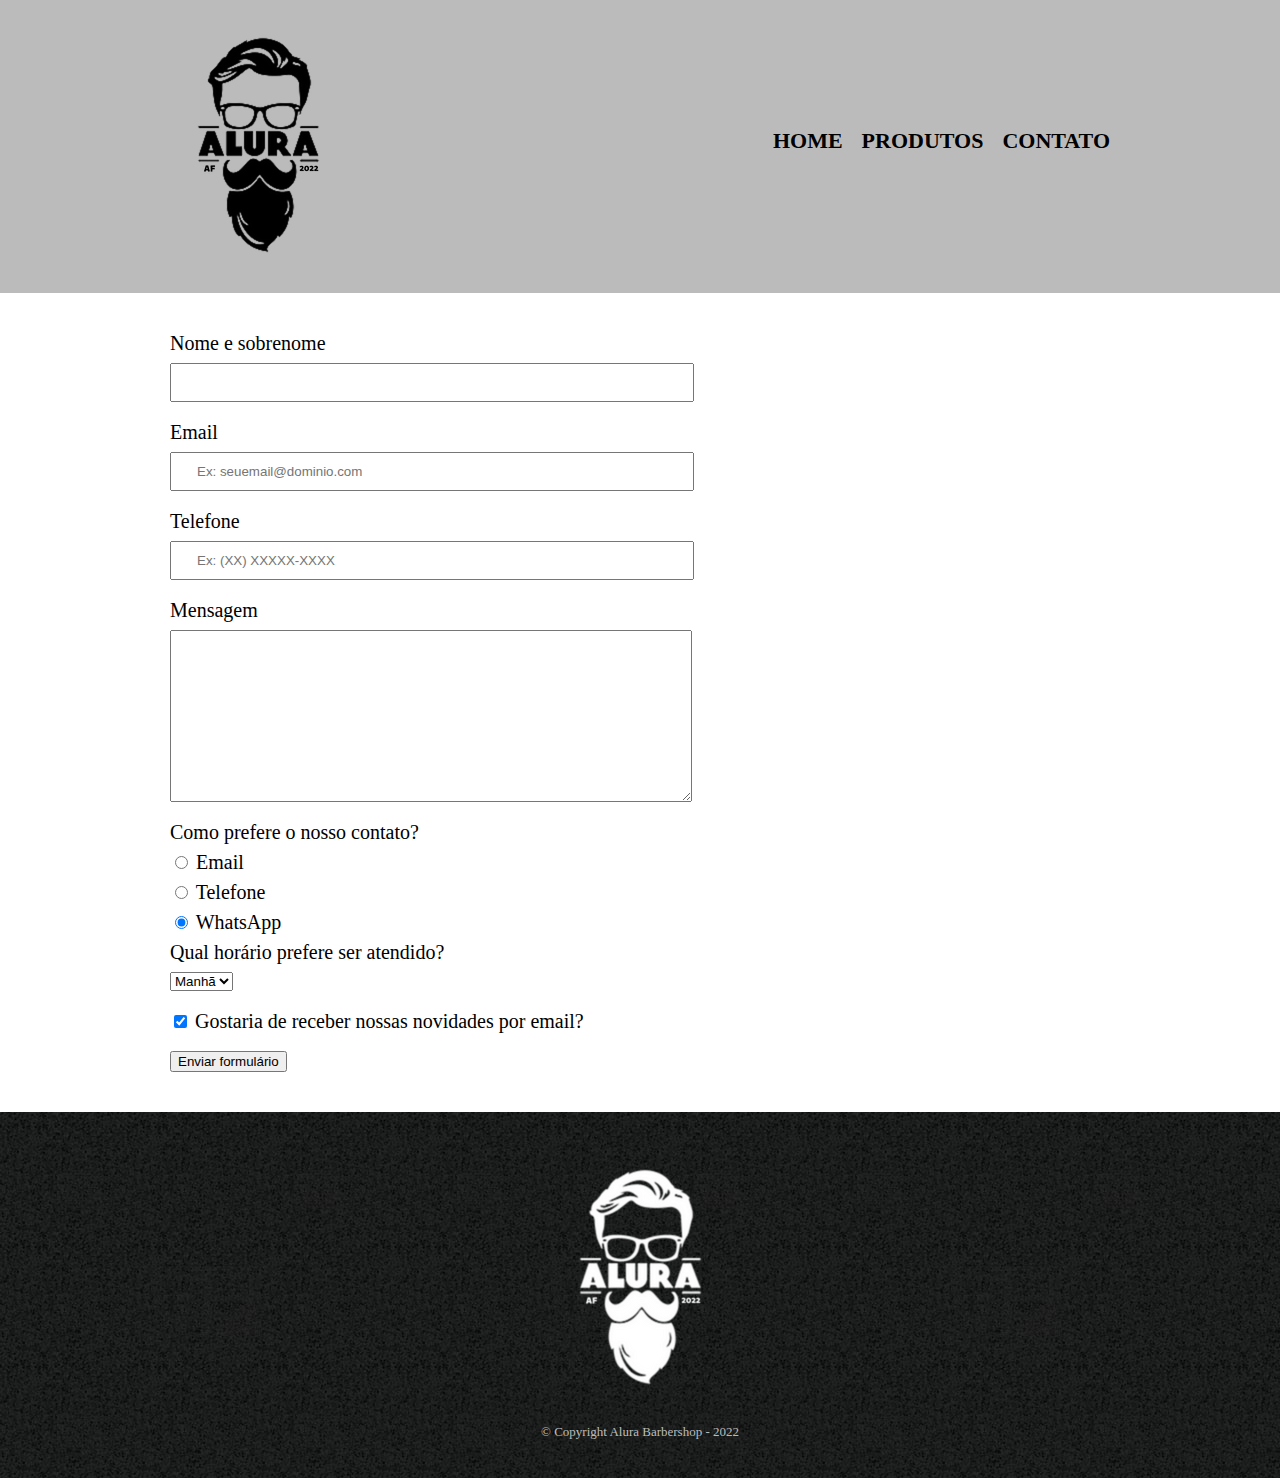
==== contato.html @ 77cd7fe1 "Up detalhes" ====
<!DOCTYPE html>
<html>
    <head>
        <meta charset="utf-8">
        <title>Contato - Barbearia Alura</title>

        <link rel="stylesheet" href="reset.css">
        <link rel="stylesheet" href="style.css">
    </head>
    <body>
        <header>
            <div class="caixa">
                <h1><img src="logo.png" alt="Logo da Barbearia Alura"></h1>
                <nav>
                    <ul>
                        <li><a href="index.html">Home</a></li>
                        <li><a href="produtos.html">Produtos</a></li>
                        <li><a href="contato.html">Contato</a></li>
                    </ul>
                </nav>
            </div>
        </header>

        <main>
            <form>
                <label for="nomesobrenome">Nome e sobrenome</label>
                <input type="text" id="nomesobrenome" class="input-padrao" required>

                <label for="email">Email</label>
                <input type="email" id="email" class="input-padrao" required placeholder="Ex: seuemail@dominio.com">

                <label id="tel">Telefone</label>
                <input type="tel" id="tel" class="input-padrao" required placeholder="Ex: (XX) XXXXX-XXXX">

                <label for="mensagem">Mensagem</label>
                <textarea cols="70" rows="10" id="mensagem" class="input-padrao" required></textarea>

                <fieldset>
                    <legend>Como prefere o nosso contato?</legend>
                    <label for="radio-email"><input type="radio" name="contato" value="email" id="radio-email"> Email</label>
                    
                    <label for="radio-tel"><input type="radio" name="contato" value="tel" id="radio-tel"> Telefone</label>

                    <label for="radio-wpp"><input type="radio" name="contato" value="wpp" id="radio-wpp" checked> WhatsApp</label>
                </fieldset>

                <fieldset>
                    <legend>Qual horário prefere ser atendido?</legend>
                    <select>
                        <option>Manhã</option>
                        <option>Tarde</option>
                        <option>Noite</option>
                    </select>
                </fieldset>

                <label class="checkbox"><input type="checkbox" checked> Gostaria de receber nossas novidades por email?</label>

                <input type="submit" value="Enviar formulário">
            </form>
        </main>

        <footer>
            <img src="logo-branco.png" alt="Logo da Barbearia Alura">
            <p class="copyright">&copy; Copyright Alura Barbershop - 2022</p>
        </footer>
    </body>
</html>
---- style.css ----
header {
    background: #BBBBBB;
    padding: 20px 0;
}

.caixa {
    position: relative;
    width: 940px;
    margin: 0 auto;
}

nav {
    position: absolute;
    top: 110px;
    right: 0;
}

nav li {
    display: inline;
    margin: 0 0 0 15px;
}

nav a {
    text-transform: uppercase;
    color: black;
    font-weight: bold;
    font-size: 22px;
    text-decoration: none;
}

nav a:hover {
    color: #C78C19;
    text-decoration: underline;
}

.produtos {
    width: 940px;
    margin: 0 auto;
    padding: 50px 0;
}

.produtos li {
    display: inline-block;
    text-align: center;
    width: 30%;
    vertical-align: top;
    margin: 0 1.5%;
    padding: 30px 20px;
    box-sizing: border-box;
    border: 2px solid #000000;
    border-radius: 10px;
}

.produtos li:hover {
    border-color: #C78C19;
}

.produtos li:hover h2 {
    font-size: 34px;
}

.produtos li:active {
    border-color: #088C19;
}

.produtos h2 {
    font-size: 30px;
    font-weight: bold;
}

.produto-descricao {
    font-size: 18px;
}

.produto-preco {
    font-size: 22px;
    font-weight: bold;
    margin-top: 10px;
}

footer {
    text-align: center;
    background: url("bg.jpg");
    padding: 40px 0;
}

.copyright {
    color: #ffffffb5;
    font-size: 13px;
    margin: 20px 0 0;
}

main {
    width: 940px;
    margin: 0 auto;
}

form {
    margin: 40px 0;
}

form label, form legend {
    display: block;
    font-size: 20px;
    margin: 0 0 10px;
}

.input-padrao {
    display: block;
    margin: 0 0 20px;
    padding: 10px 25px;
    width: 50%;
}

.checkbox {
    margin: 20px 0;
}
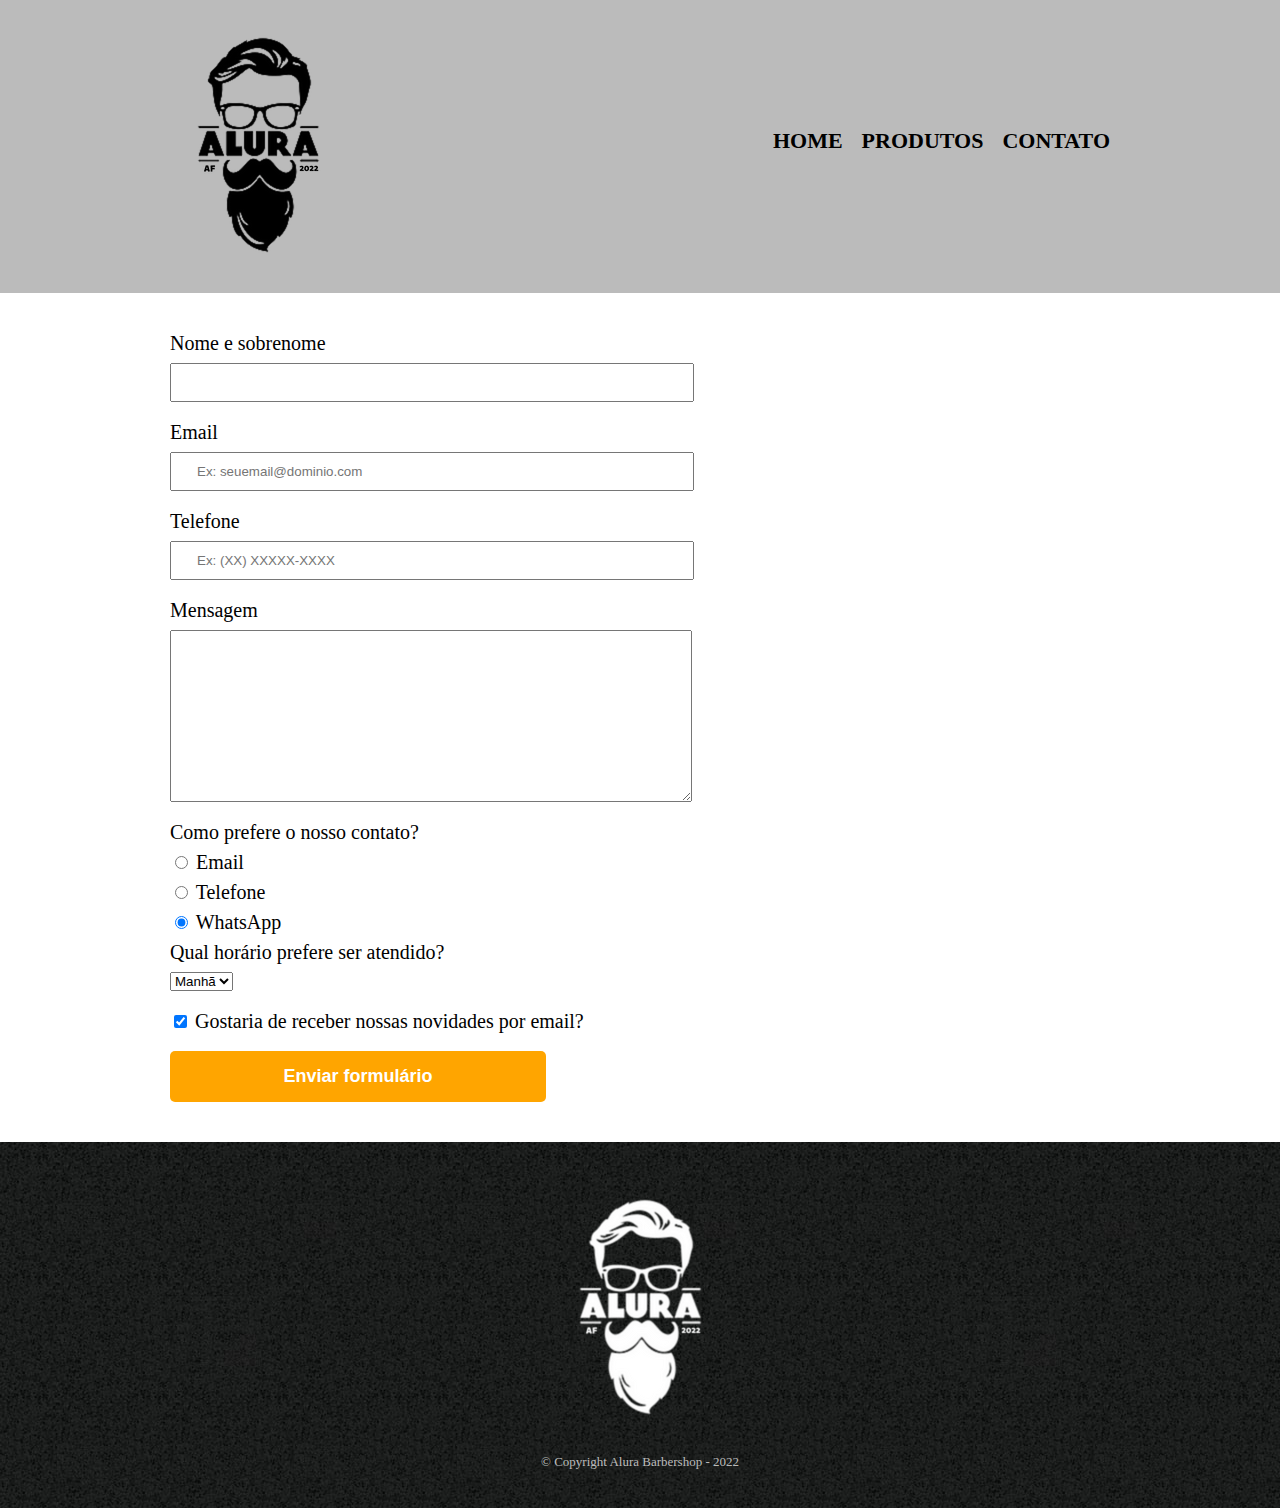
==== commit d2833523: "Criação e tratamento do botão 'enviar'" ====
--- a/contato.html
+++ b/contato.html
@@ -55,7 +55,7 @@
 
                 <label class="checkbox"><input type="checkbox" checked> Gostaria de receber nossas novidades por email?</label>
 
-                <input type="submit" value="Enviar formulário">
+                <input type="submit" value="Enviar formulário" class="enviar">
             </form>
         </main>
 
--- a/style.css
+++ b/style.css
@@ -114,4 +114,21 @@
 
 .checkbox {
     margin: 20px 0;
+}
+
+.enviar {
+    width: 40%;
+    padding: 15px 0;
+    background: orange;
+    color: white;
+    font-weight: bold;
+    font-size: 18px;
+    border: none;
+    border-radius: 5px;
+    transition: 1s background;
+    cursor: pointer;
+}
+
+.enviar:hover {
+    background: darkorange;
 }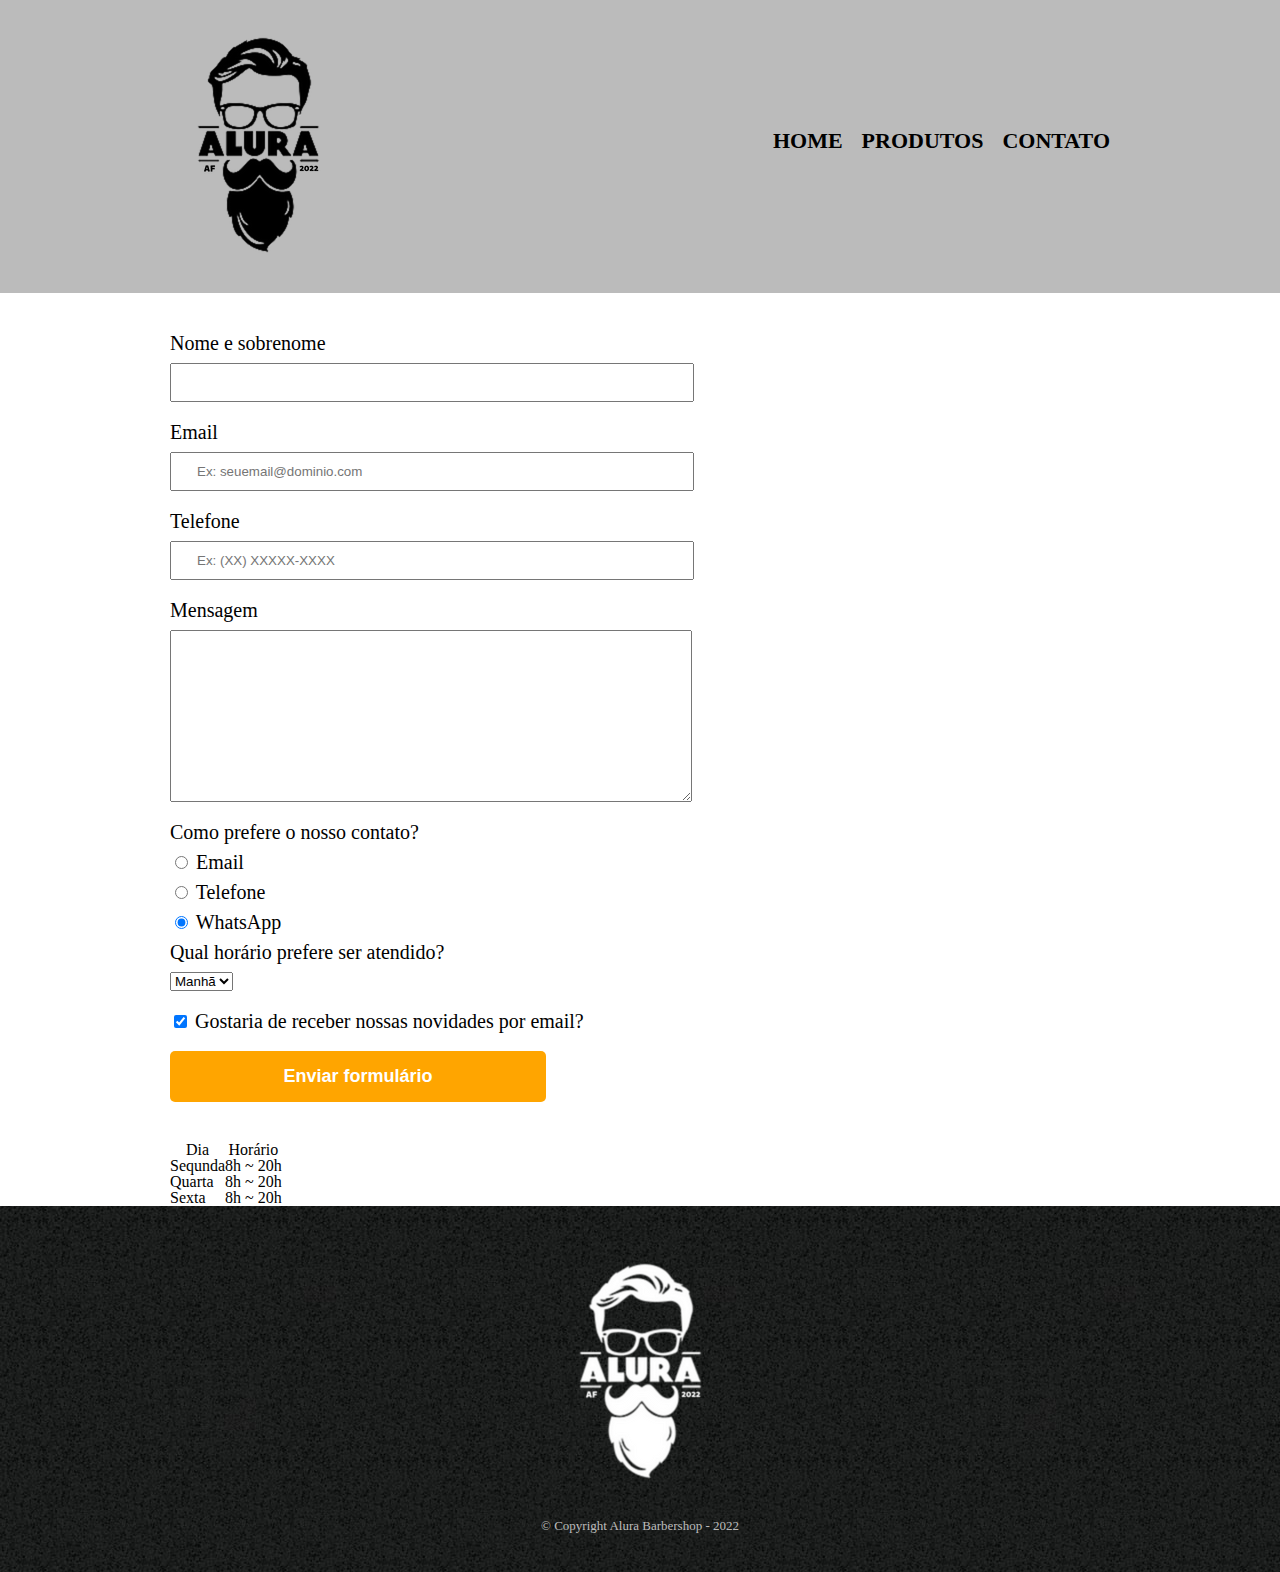
==== commit 0e50f711: "Add table" ====
--- a/contato.html
+++ b/contato.html
@@ -57,6 +57,30 @@
 
                 <input type="submit" value="Enviar formulário" class="enviar">
             </form>
+
+            <table>
+                <thead>
+                <tr>
+                    <th>Dia</th>
+                    <th>Horário</th>
+                </tr>
+                </thead>
+                
+                <tbody>
+                    <tr>
+                        <td>Sequnda</td>
+                        <td>8h ~ 20h</td>
+                    </tr>
+                    <tr>
+                        <td>Quarta</td>
+                        <td>8h ~ 20h</td>
+                    </tr>
+                    <tr>
+                        <td>Sexta</td>
+                        <td>8h ~ 20h</td>
+                    </tr>
+                </tbody>
+            </table>
         </main>
 
         <footer>
--- a/style.css
+++ b/style.css
@@ -125,10 +125,11 @@
     font-size: 18px;
     border: none;
     border-radius: 5px;
-    transition: 1s background;
+    transition: 1s all;
     cursor: pointer;
 }
 
 .enviar:hover {
     background: darkorange;
+    transform: scale(1.1);
 }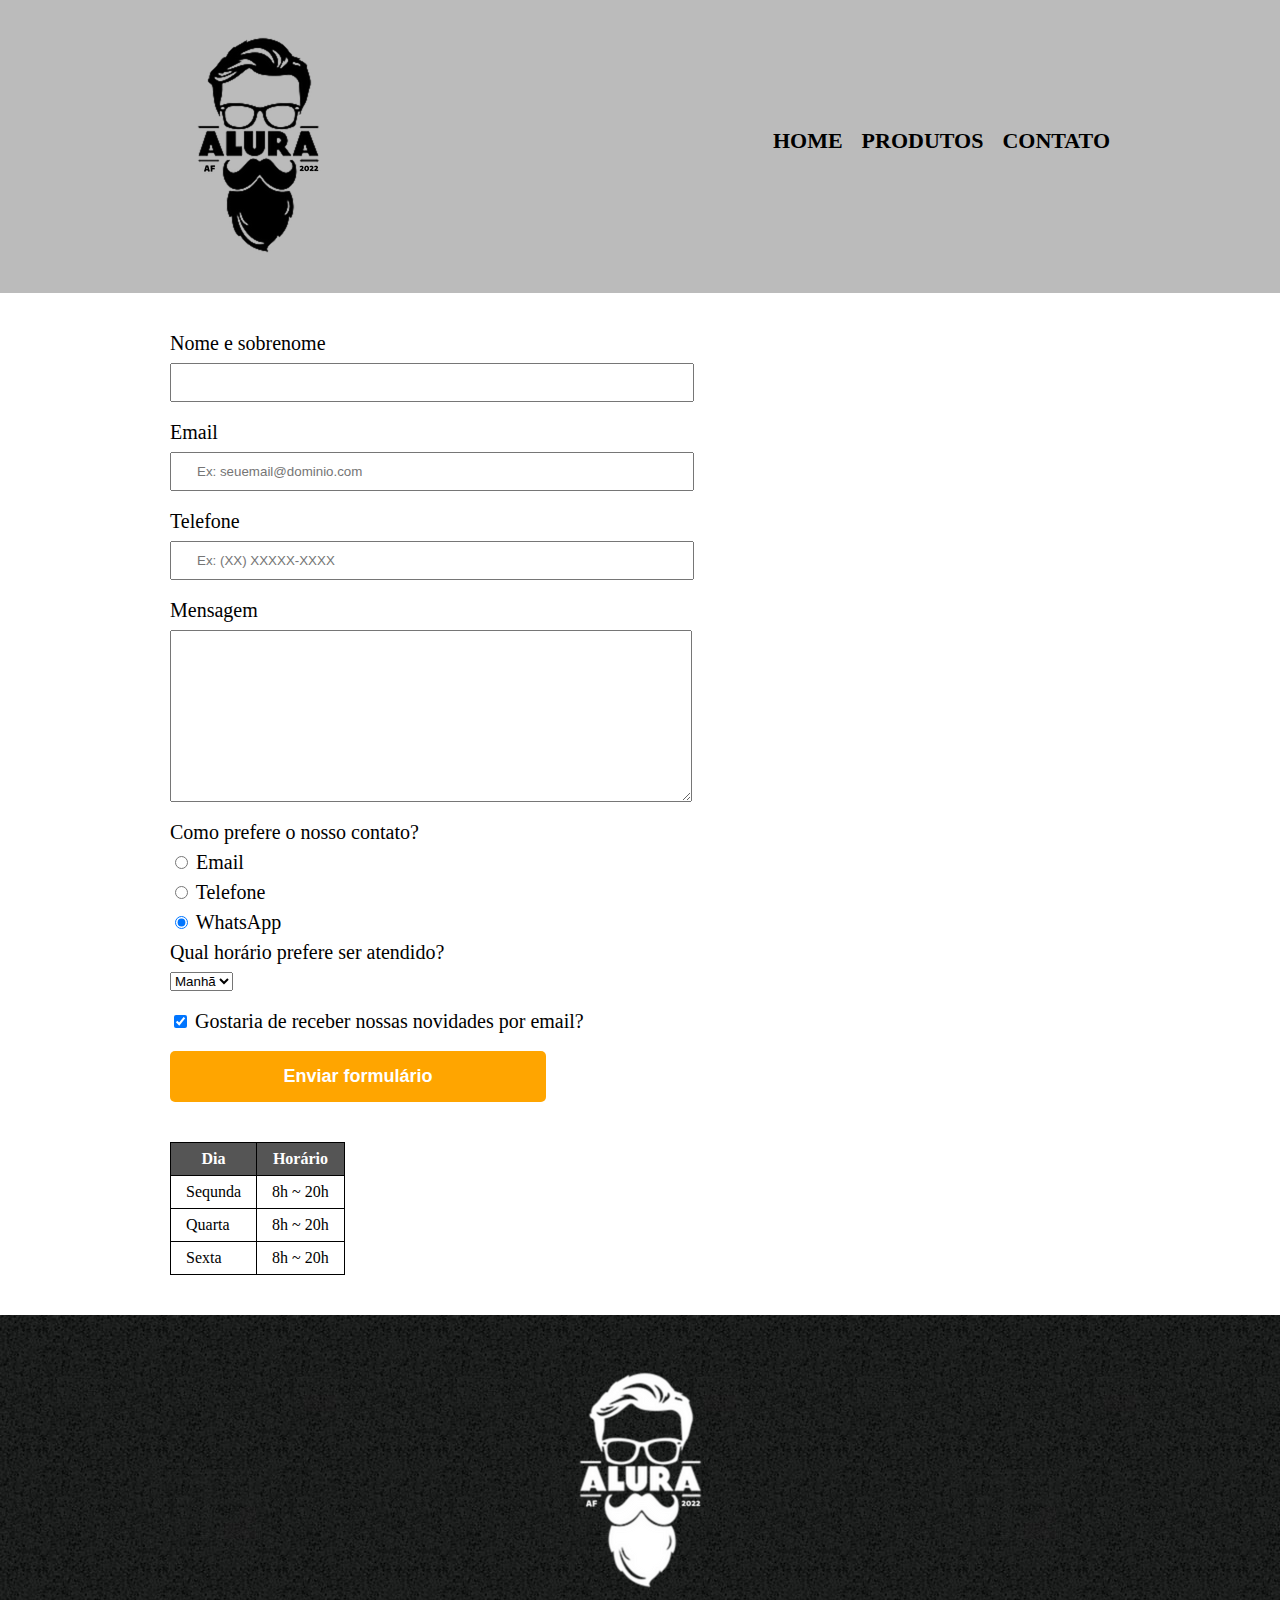
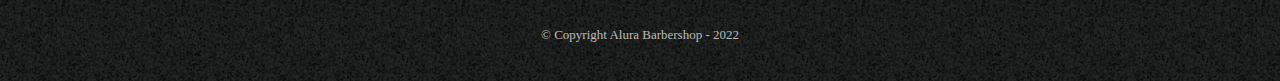
==== commit d8a7a6d8: "Up index" ====
--- a/contato.html
+++ b/contato.html
@@ -50,7 +50,7 @@
                         <option>Manhã</option>
                         <option>Tarde</option>
                         <option>Noite</option>
-                    </select>
+                    </select>     
                 </fieldset>
 
                 <label class="checkbox"><input type="checkbox" checked> Gostaria de receber nossas novidades por email?</label>
--- a/style.css
+++ b/style.css
@@ -132,4 +132,54 @@
 .enviar:hover {
     background: darkorange;
     transform: scale(1.1);
-}+}
+
+table {
+    margin: 20px 0 40px;
+}
+
+thead {
+    background: #555555;
+    color: white;
+    font-weight: bold;
+}
+
+td, th {
+    border: 1px solid black;
+    padding: 8px 15px;
+}
+
+/* CSS da página inicial(Home) */
+.banner {
+    width: 100%;
+}
+
+.titulo-principal {
+    text-align: center;
+    font-size: 2em;
+    margin: 0 0 1em;
+    clear: left;
+}
+
+.principal p {
+    margin: 0 0 1em;
+}
+
+.principal strong {
+    font-weight: bold;
+}
+
+.principal em {
+    font-style: italic;
+}
+
+.utensilios {
+    width: 120px;
+    float: left;
+    margin: 0 20px 20px 0;
+}
+
+.imagem-beneficios {
+    width: 60%;
+}
+
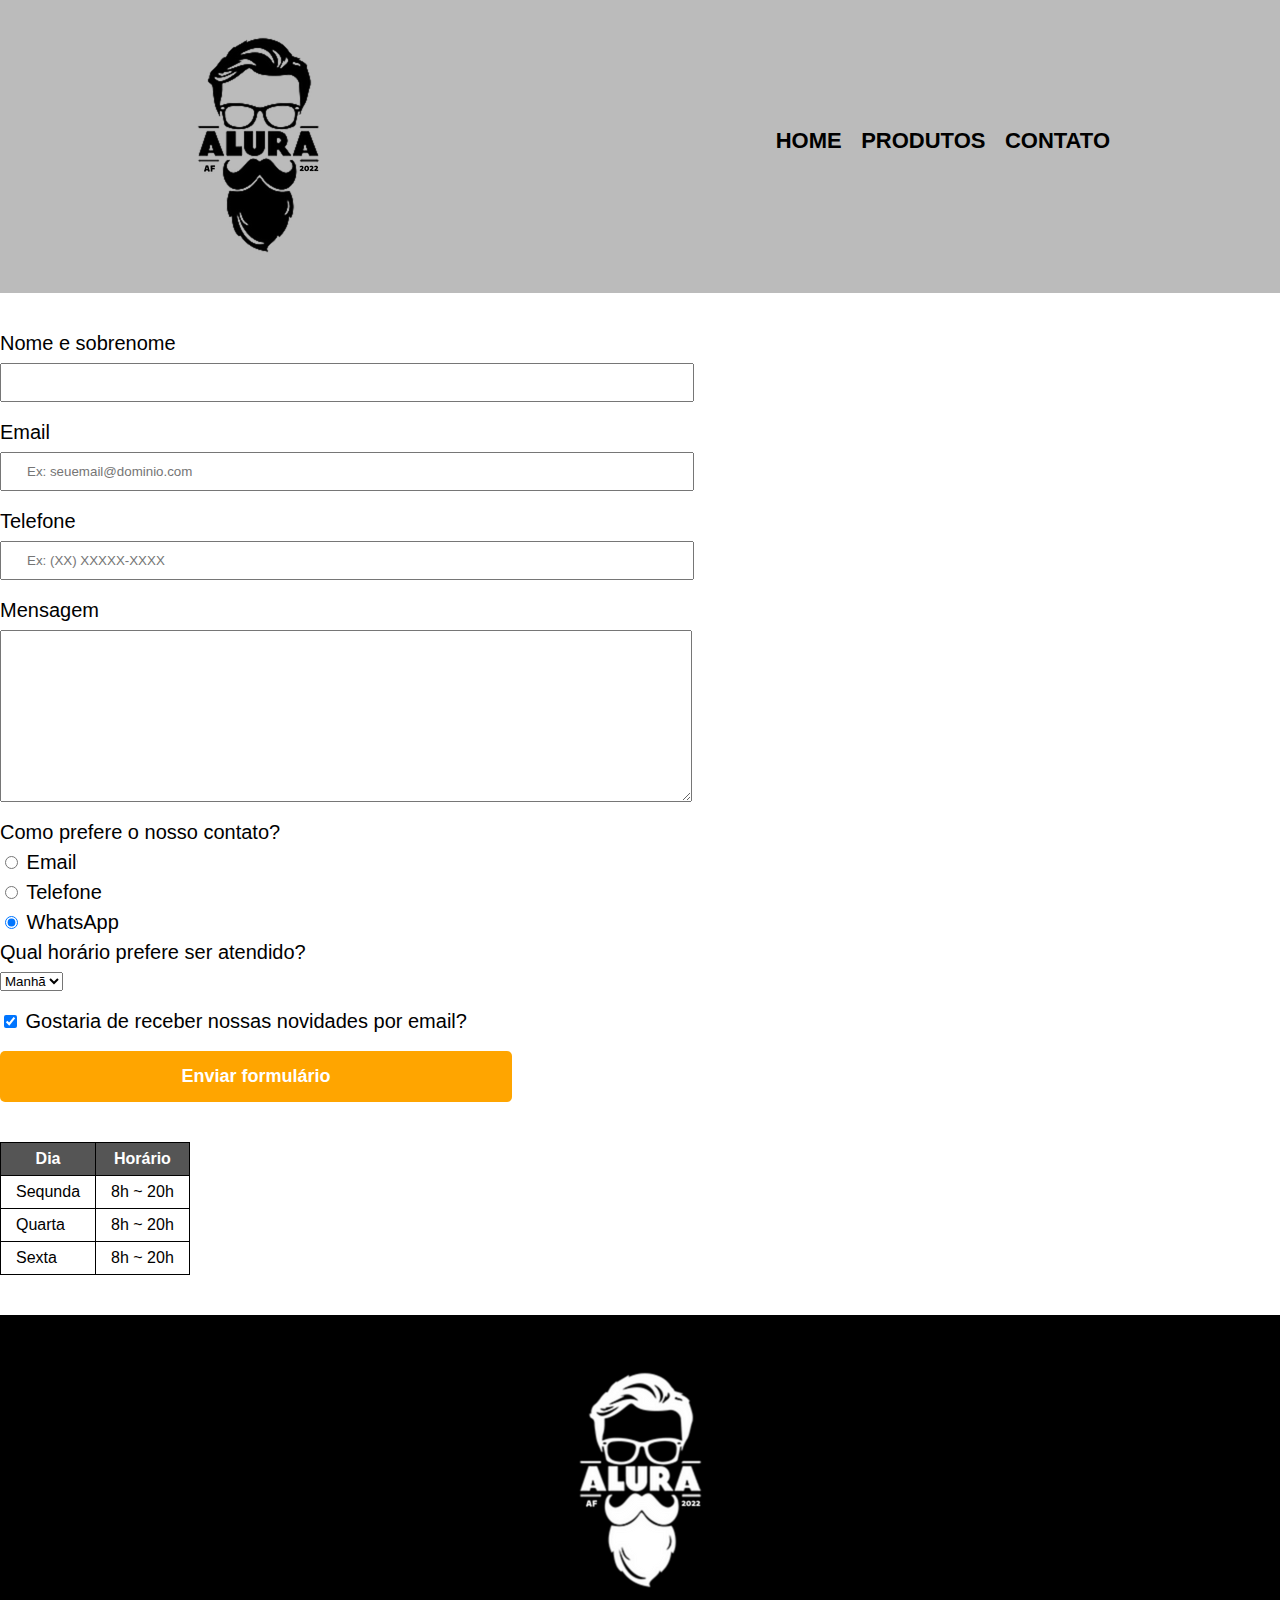
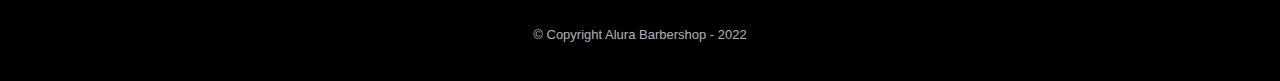
==== commit 8f25b5c4: "Up" ====
--- a/contato.html
+++ b/contato.html
@@ -1,7 +1,7 @@
 <!DOCTYPE html>
 <html>
     <head>
-        <meta charset="utf-8">
+        <meta charset="UTF-8">
         <title>Contato - Barbearia Alura</title>
 
         <link rel="stylesheet" href="reset.css">
--- a/style.css
+++ b/style.css
@@ -1,3 +1,7 @@
+body {
+    font-family: 'Montserrat', sans-serif;
+}
+
 header {
     background: #BBBBBB;
     padding: 20px 0;
@@ -47,7 +51,7 @@
     margin: 0 1.5%;
     padding: 30px 20px;
     box-sizing: border-box;
-    border: 2px solid #000000;
+    border: 2px solid black;
     border-radius: 10px;
 }
 
@@ -88,11 +92,6 @@
     color: #ffffffb5;
     font-size: 13px;
     margin: 20px 0 0;
-}
-
-main {
-    width: 940px;
-    margin: 0 auto;
 }
 
 form {
@@ -159,6 +158,14 @@
     font-size: 2em;
     margin: 0 0 1em;
     clear: left;
+    text-shadow: 2px 1px burlywood;
+}
+
+.principal {
+    padding: 3em 0;
+    background: #FEFEFE;
+    width: 940px;
+    margin: 0 auto;
 }
 
 .principal p {
@@ -179,7 +186,96 @@
     margin: 0 20px 20px 0;
 }
 
+.mapa {
+    padding: 3em 0;
+    background: linear-gradient(#FEFEFE, #888888);
+}
+
+.mapa-conteudo {
+    width: 940px;
+    margin: 0 auto;
+}
+
+.mapa p {
+    margin: 0 0 2em;
+    text-align: center;
+}
+
+.beneficios {
+    padding: 3em 0;
+    background: #888888;
+}
+
+.conteudo-beneficios {
+    width: 640px;
+    margin: 0 auto;
+}
+
+.lista-beneficios {
+    width: 40%;
+    display: inline-block;
+    vertical-align: top;
+}
+
+.itens {
+    line-height: 1.5;
+}
+
+.itens:first-child {
+    font-weight: bold;
+}
+
+.itens::before {
+    content: "✯ ";
+}
+
 .imagem-beneficios {
     width: 60%;
-}
-
+    opacity: 1;
+    transition: 400ms;
+    box-shadow: 10px 10px 14px 0 black;
+}
+
+.imagem-beneficios:hover {
+    opacity: 0.6;
+}
+
+.video {
+    width: 560px;
+    margin: 2em auto;
+}
+
+/* Responsividade */
+@media screen and (max-width: 480px) {
+    .caixa, .principal, .conteudo-beneficios, .mapa-conteudo, .video {
+        width: auto;
+    }
+
+    h1 {
+        text-align: center;
+    }
+
+    nav {
+        position: static;
+    }
+
+    .lista-beneficios {
+        width: 100%;
+    }
+
+    .imagem-beneficios {
+        margin: 10px 0 0 0;
+        width: auto;
+        box-shadow: 10px 10px 14px 0 black;
+    }
+
+    .produtos {
+        width: auto;
+    }
+
+    .produtos li {
+        width: 80%;
+        margin: 5px 25px;
+    }
+
+}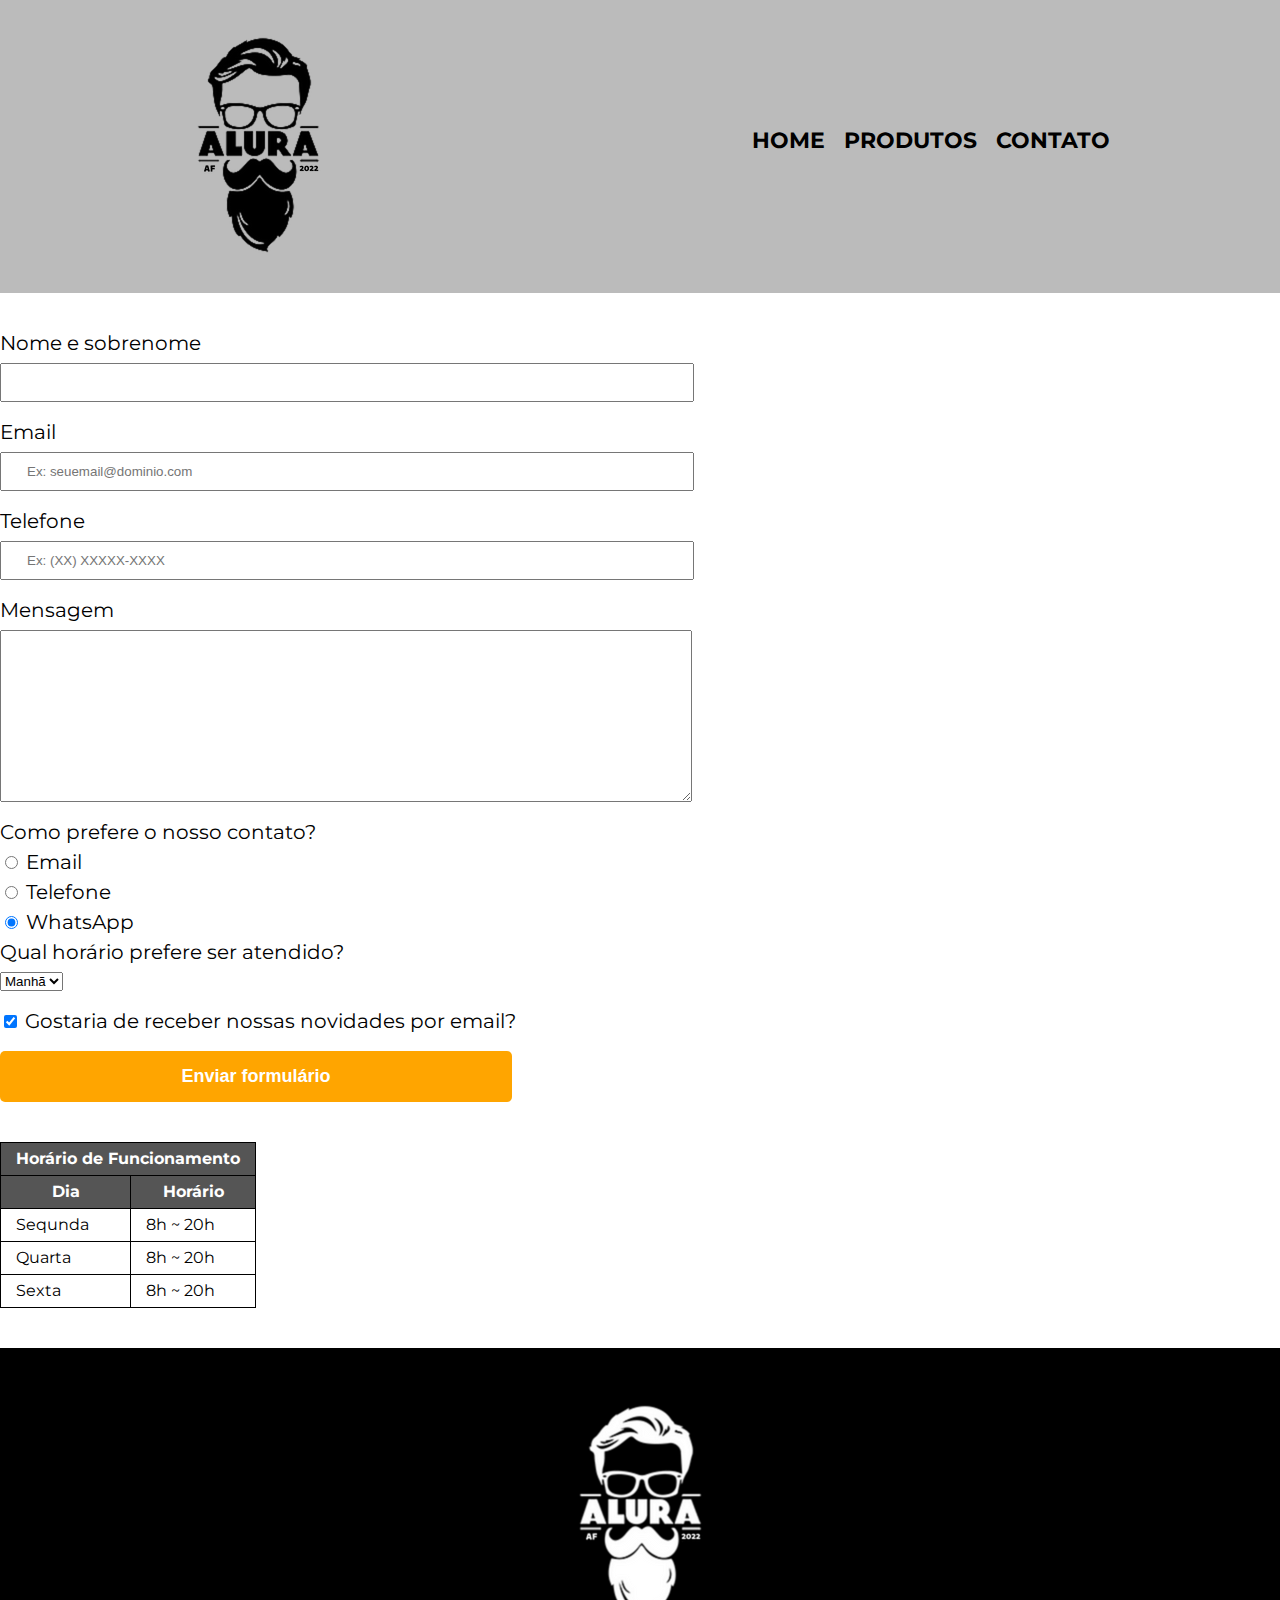
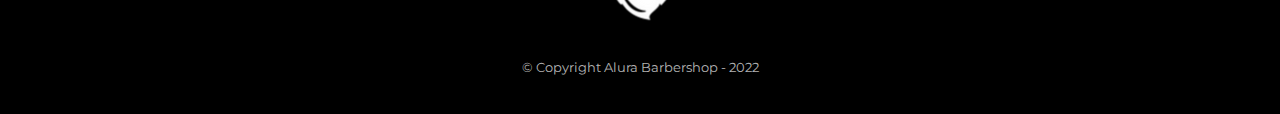
==== commit b7cf9d47: "Up fonte" ====
--- a/contato.html
+++ b/contato.html
@@ -6,6 +6,7 @@
 
         <link rel="stylesheet" href="reset.css">
         <link rel="stylesheet" href="style.css">
+        <link href="https://fonts.googleapis.com/css2?family=Montserrat&display=swap" rel="stylesheet">
     </head>
     <body>
         <header>
@@ -60,6 +61,9 @@
 
             <table>
                 <thead>
+                    <tr>
+                        <th colspan="2">Horário de Funcionamento</th>
+                    </tr>
                 <tr>
                     <th>Dia</th>
                     <th>Horário</th>
--- a/style.css
+++ b/style.css
@@ -207,7 +207,7 @@
 }
 
 .conteudo-beneficios {
-    width: 640px;
+    width: 680px;
     margin: 0 auto;
 }
 
@@ -226,7 +226,7 @@
 }
 
 .itens::before {
-    content: "✯ ";
+    content: "✦ ";
 }
 
 .imagem-beneficios {
@@ -264,7 +264,7 @@
     }
 
     .imagem-beneficios {
-        margin: 10px 0 0 0;
+        margin: 0 10px 0;
         width: auto;
         box-shadow: 10px 10px 14px 0 black;
     }
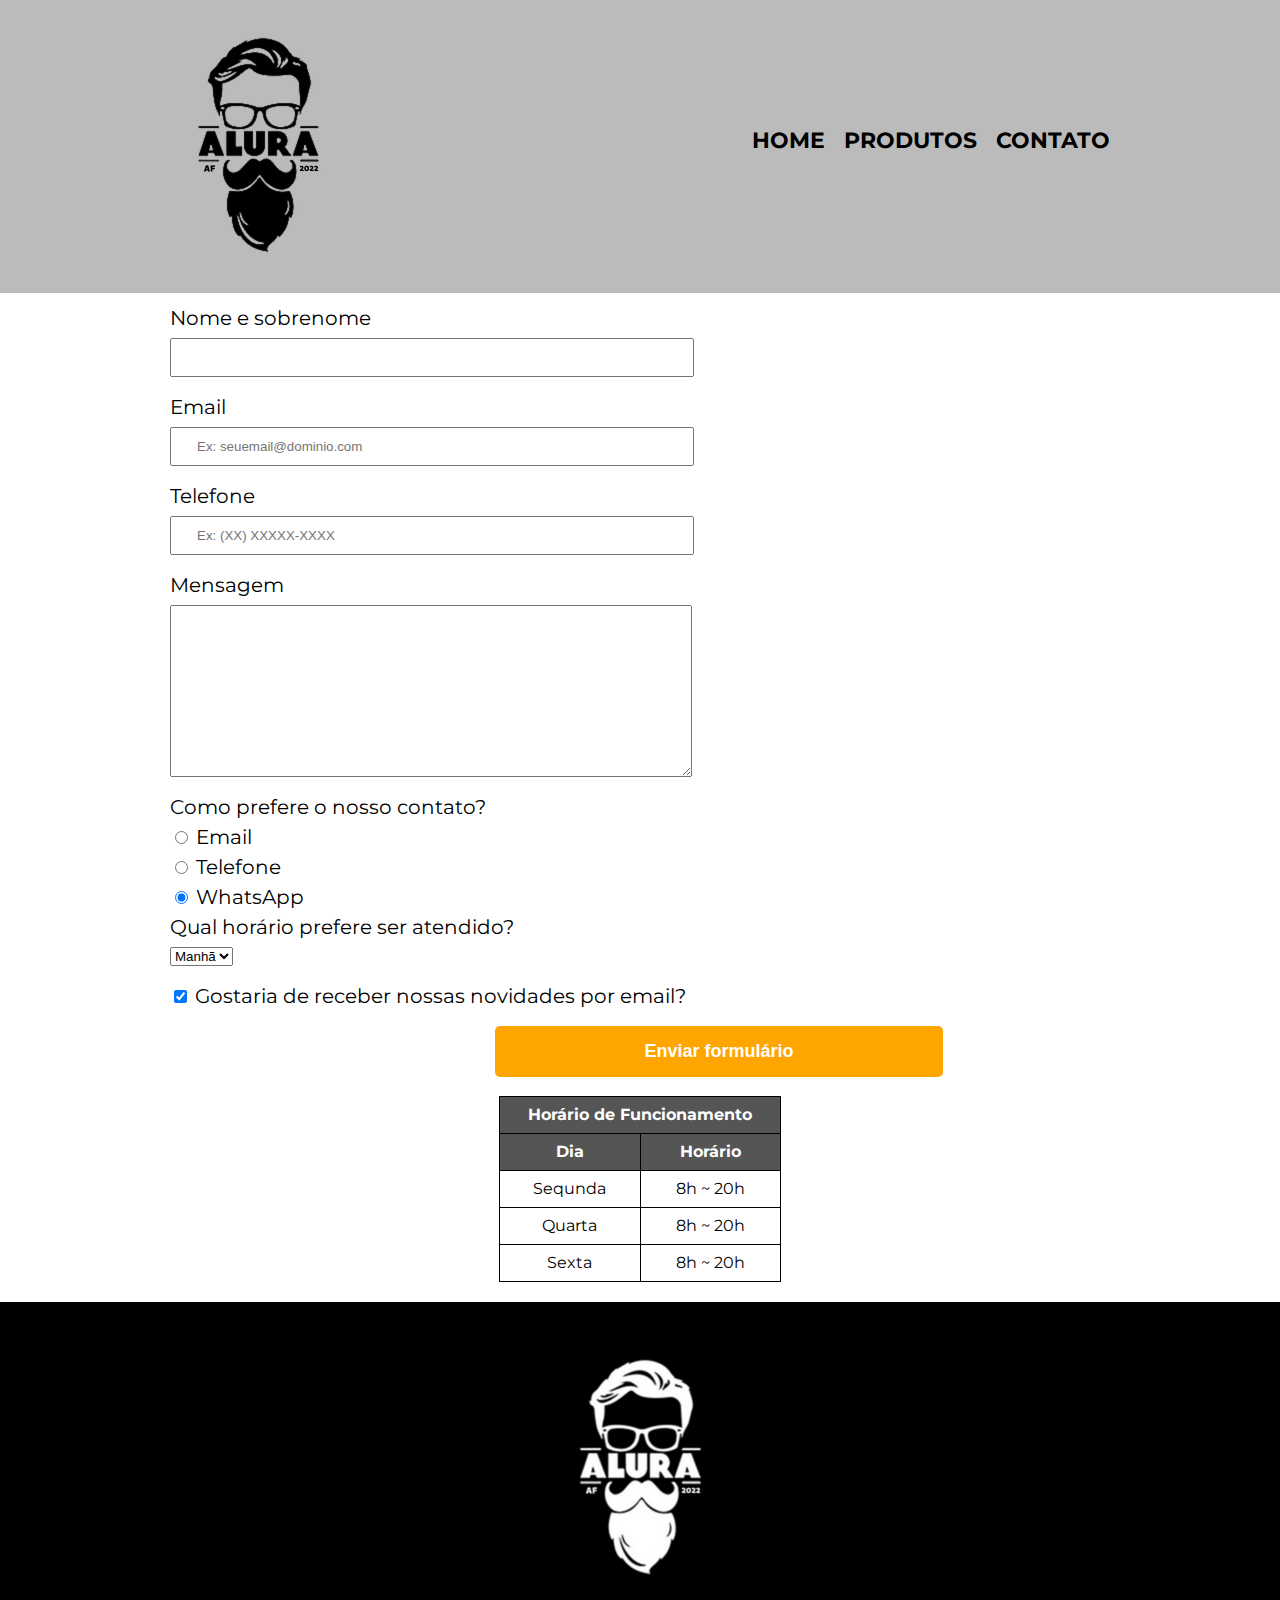
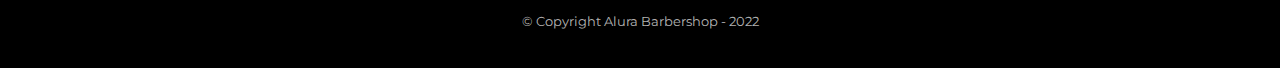
==== commit 618cca1d: "Up" ====
--- a/contato.html
+++ b/contato.html
@@ -23,7 +23,7 @@
         </header>
 
         <main>
-            <form>
+            <form class="formulario">
                 <label for="nomesobrenome">Nome e sobrenome</label>
                 <input type="text" id="nomesobrenome" class="input-padrao" required>
 
--- a/style.css
+++ b/style.css
@@ -98,6 +98,11 @@
     margin: 40px 0;
 }
 
+.formulario {
+    width: 940px;
+    margin: 15px auto;
+}
+
 form label, form legend {
     display: block;
     font-size: 20px;
@@ -116,7 +121,7 @@
 }
 
 .enviar {
-    width: 40%;
+    width: 35%;
     padding: 15px 0;
     background: orange;
     color: white;
@@ -126,6 +131,9 @@
     border-radius: 5px;
     transition: 1s all;
     cursor: pointer;
+    position: absolute;
+    center: 0px;
+    left: 495px;
 }
 
 .enviar:hover {
@@ -134,7 +142,8 @@
 }
 
 table {
-    margin: 20px 0 40px;
+    width: auto;
+    margin: 90px auto 20px;
 }
 
 thead {
@@ -145,7 +154,9 @@
 
 td, th {
     border: 1px solid black;
-    padding: 8px 15px;
+    padding: 10px 0px;
+    width: 40%;
+    text-align: center;
 }
 
 /* CSS da página inicial(Home) */
@@ -207,7 +218,7 @@
 }
 
 .conteudo-beneficios {
-    width: 680px;
+    width: 690px;
     margin: 0 auto;
 }
 
@@ -218,7 +229,7 @@
 }
 
 .itens {
-    line-height: 1.5;
+    line-height: 1.7;
 }
 
 .itens:first-child {
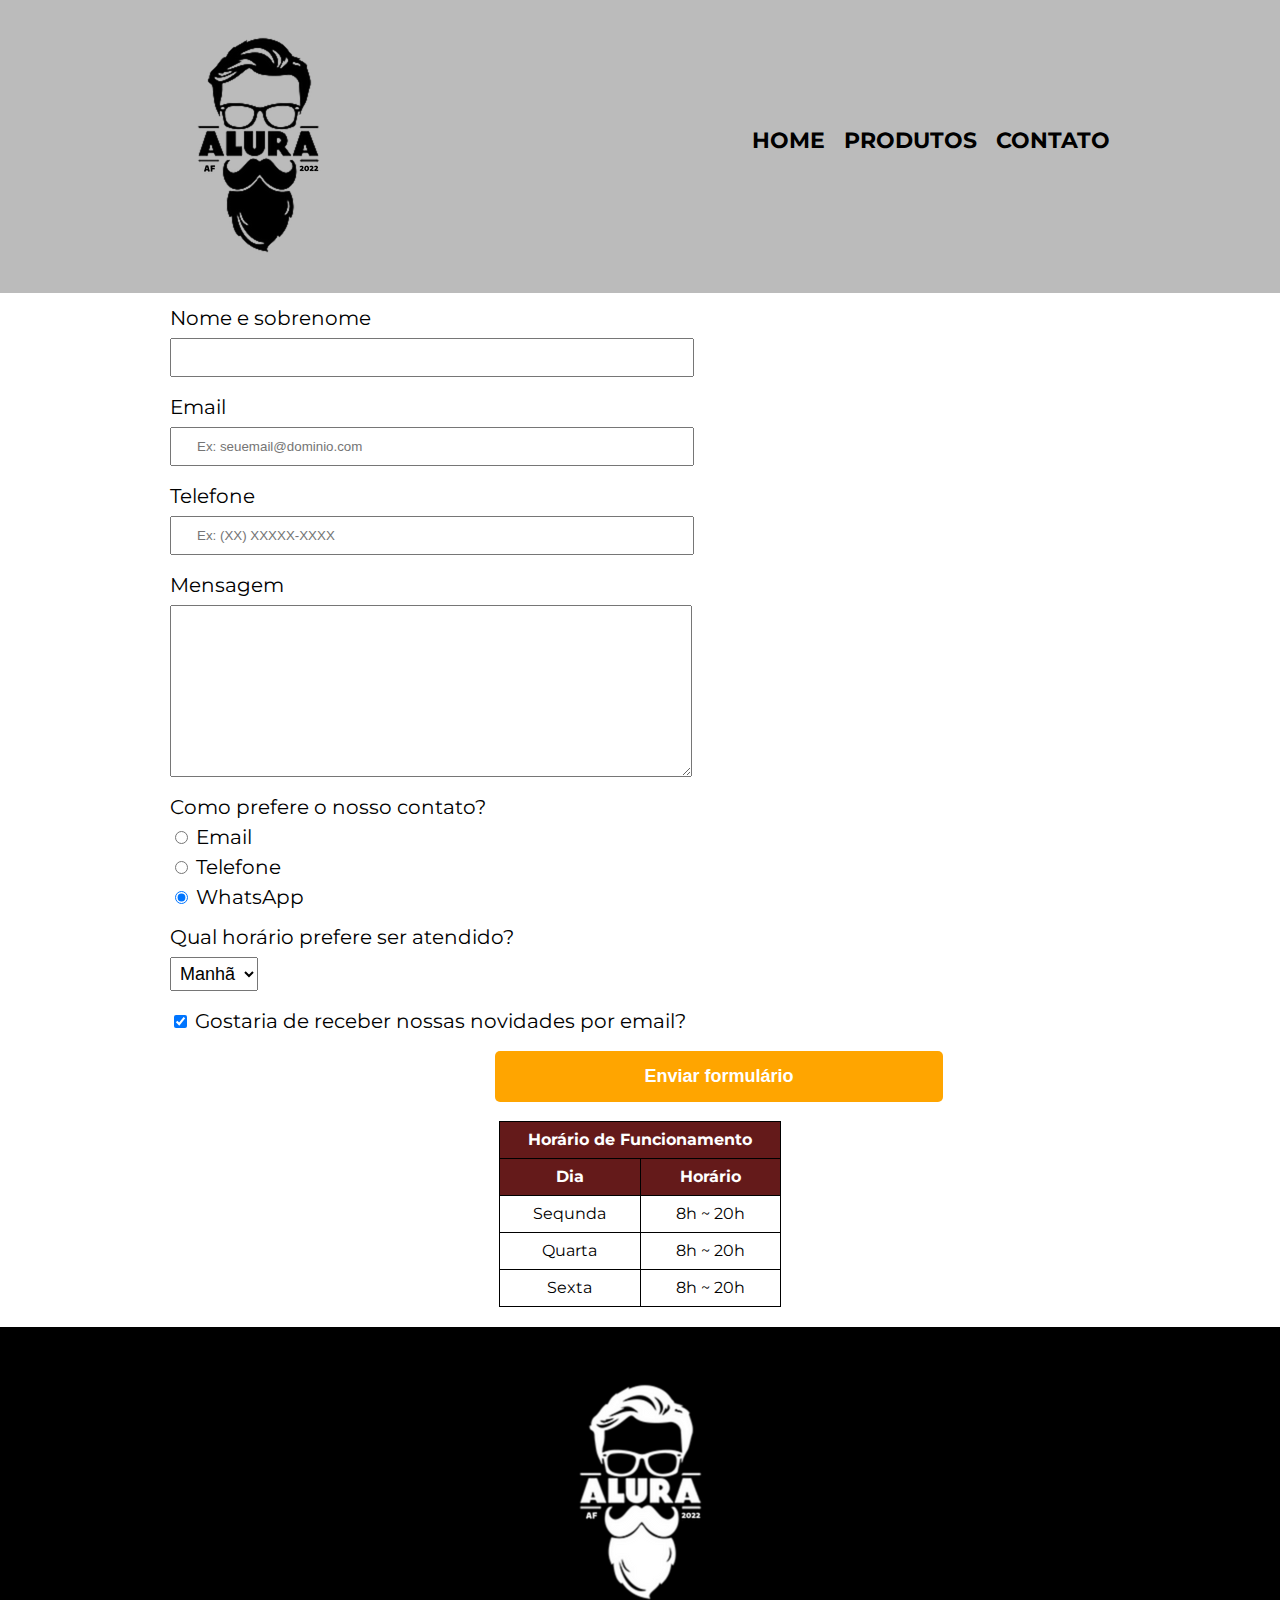
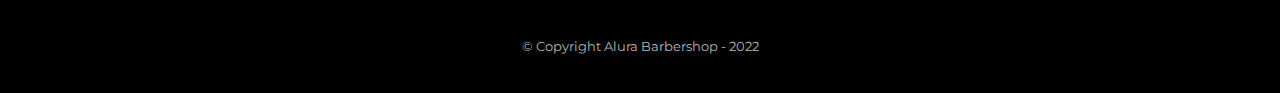
==== commit 042190ee: "Up classes" ====
--- a/contato.html
+++ b/contato.html
@@ -36,18 +36,18 @@
                 <label for="mensagem">Mensagem</label>
                 <textarea cols="70" rows="10" id="mensagem" class="input-padrao" required></textarea>
 
-                <fieldset>
+                <fieldset class="fset">
                     <legend>Como prefere o nosso contato?</legend>
                     <label for="radio-email"><input type="radio" name="contato" value="email" id="radio-email"> Email</label>
-                    
+
                     <label for="radio-tel"><input type="radio" name="contato" value="tel" id="radio-tel"> Telefone</label>
 
                     <label for="radio-wpp"><input type="radio" name="contato" value="wpp" id="radio-wpp" checked> WhatsApp</label>
                 </fieldset>
 
-                <fieldset>
+                <fieldset class="fset">
                     <legend>Qual horário prefere ser atendido?</legend>
-                    <select>
+                    <select class="selecionar">
                         <option>Manhã</option>
                         <option>Tarde</option>
                         <option>Noite</option>
@@ -69,7 +69,6 @@
                     <th>Horário</th>
                 </tr>
                 </thead>
-                
                 <tbody>
                     <tr>
                         <td>Sequnda</td>
--- a/style.css
+++ b/style.css
@@ -38,7 +38,7 @@
 }
 
 .produtos {
-    width: 940px;
+    width: 950px;
     margin: 0 auto;
     padding: 50px 0;
 }
@@ -141,13 +141,25 @@
     transform: scale(1.1);
 }
 
+.fset {
+    border: none;
+    margin-bottom: 10px;
+}
+
+.selecionar {
+    padding: 5px;
+    font-size: 18px;
+}
+
 table {
     width: auto;
     margin: 90px auto 20px;
+    border-collapse: collapse;
+    border-style: groove;
 }
 
 thead {
-    background: #555555;
+    background: #641a1a;
     color: white;
     font-weight: bold;
 }
